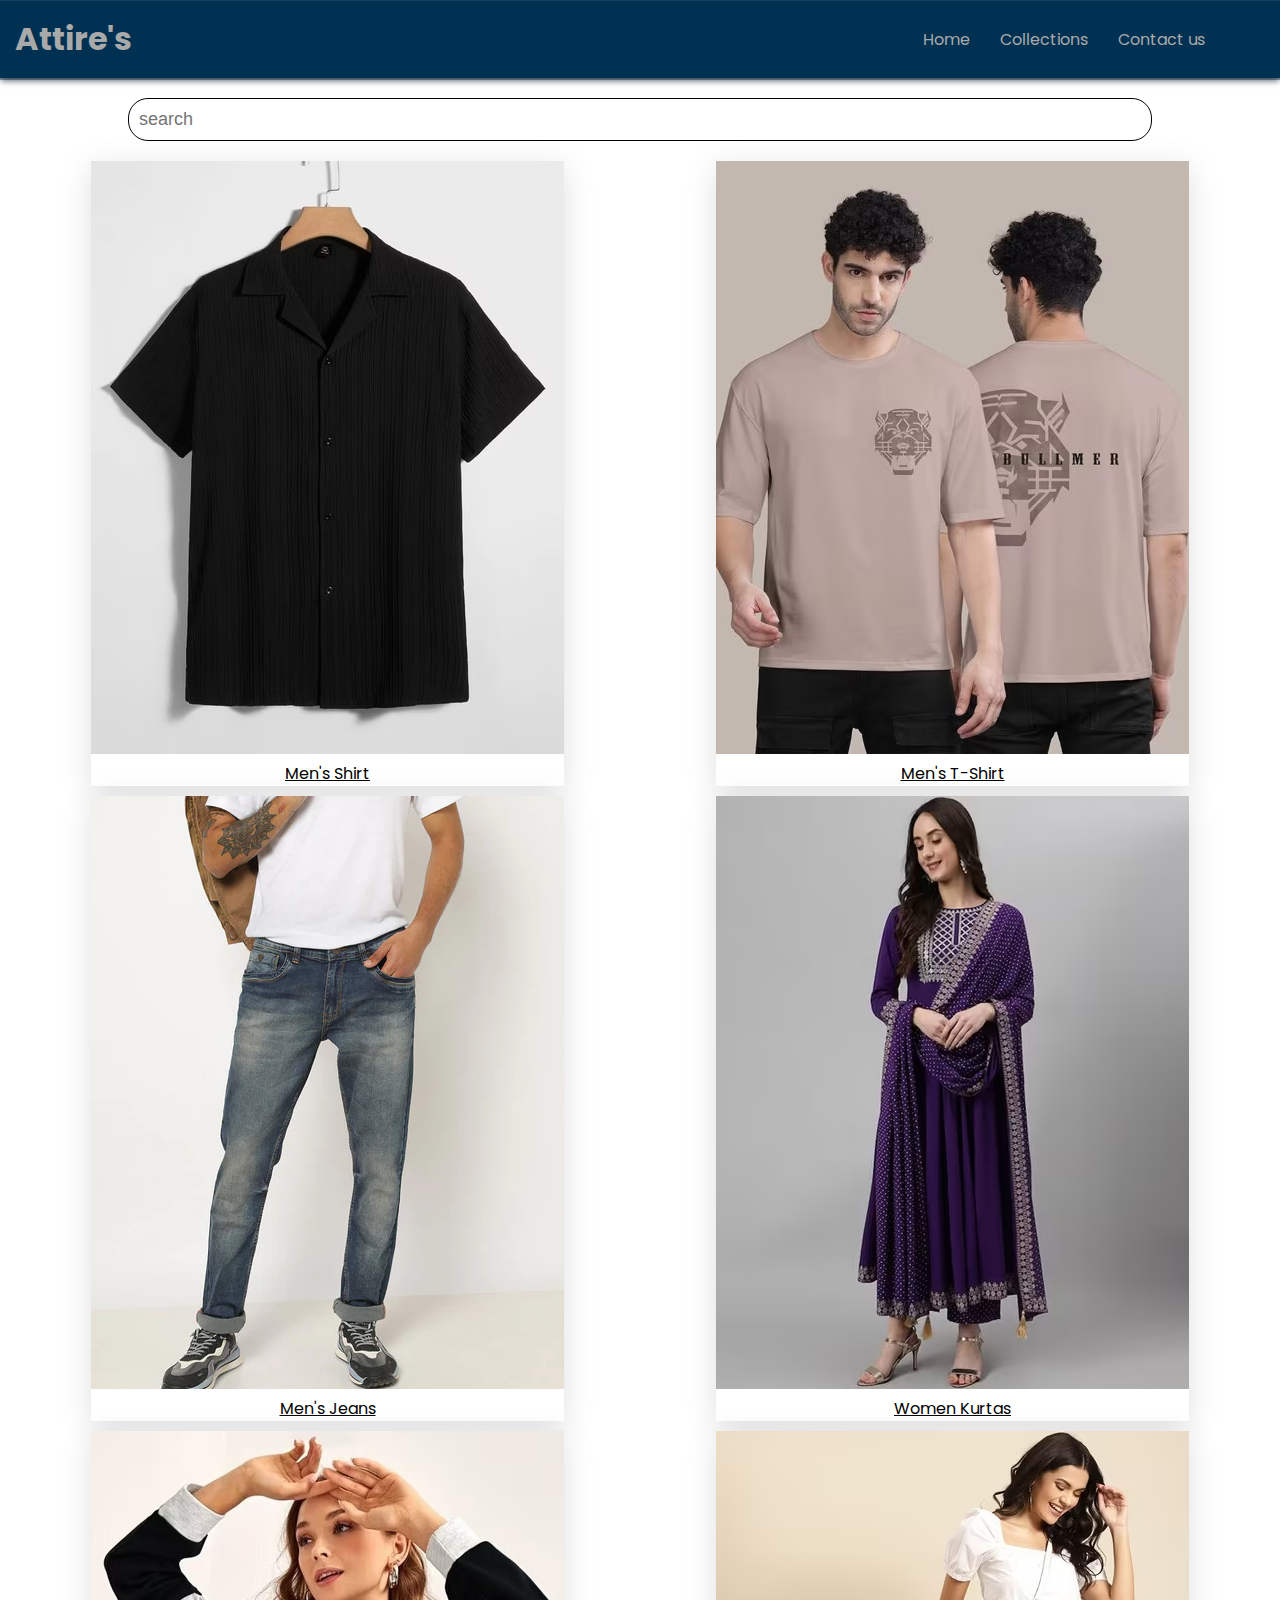
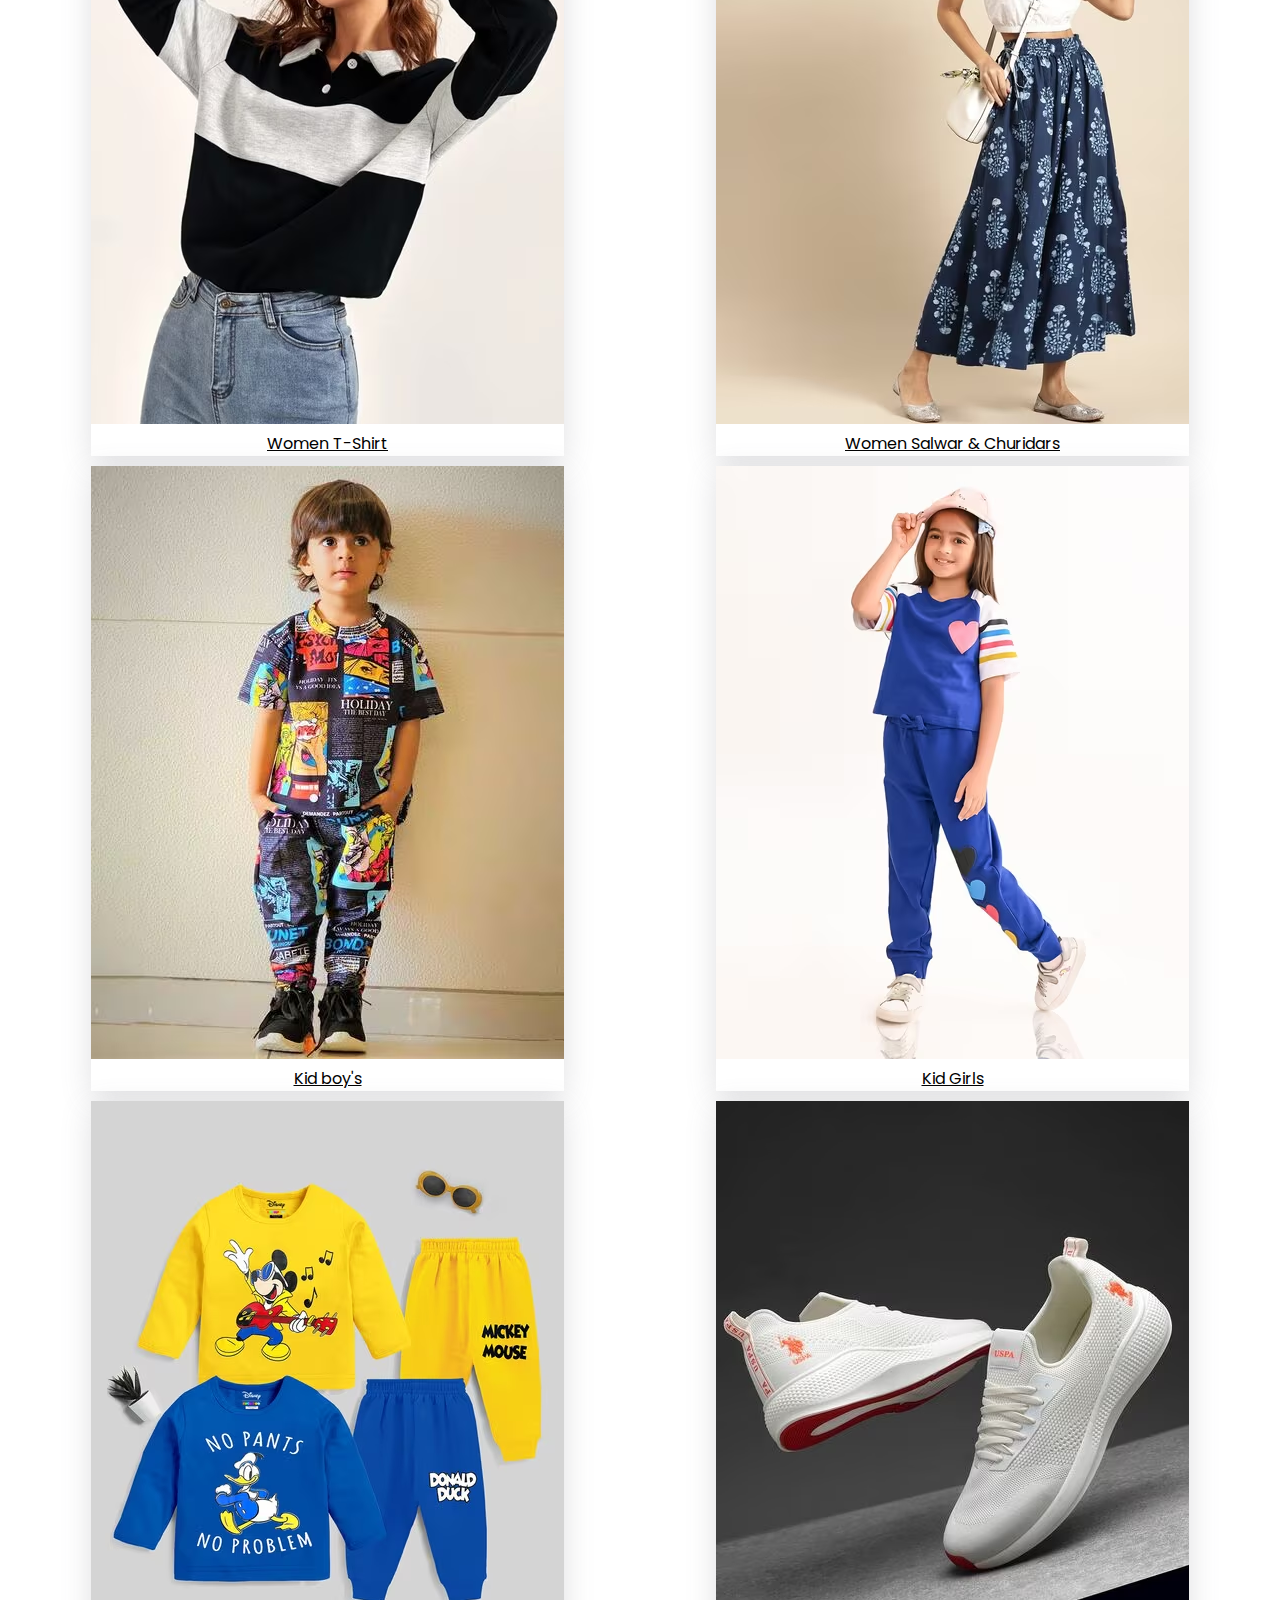
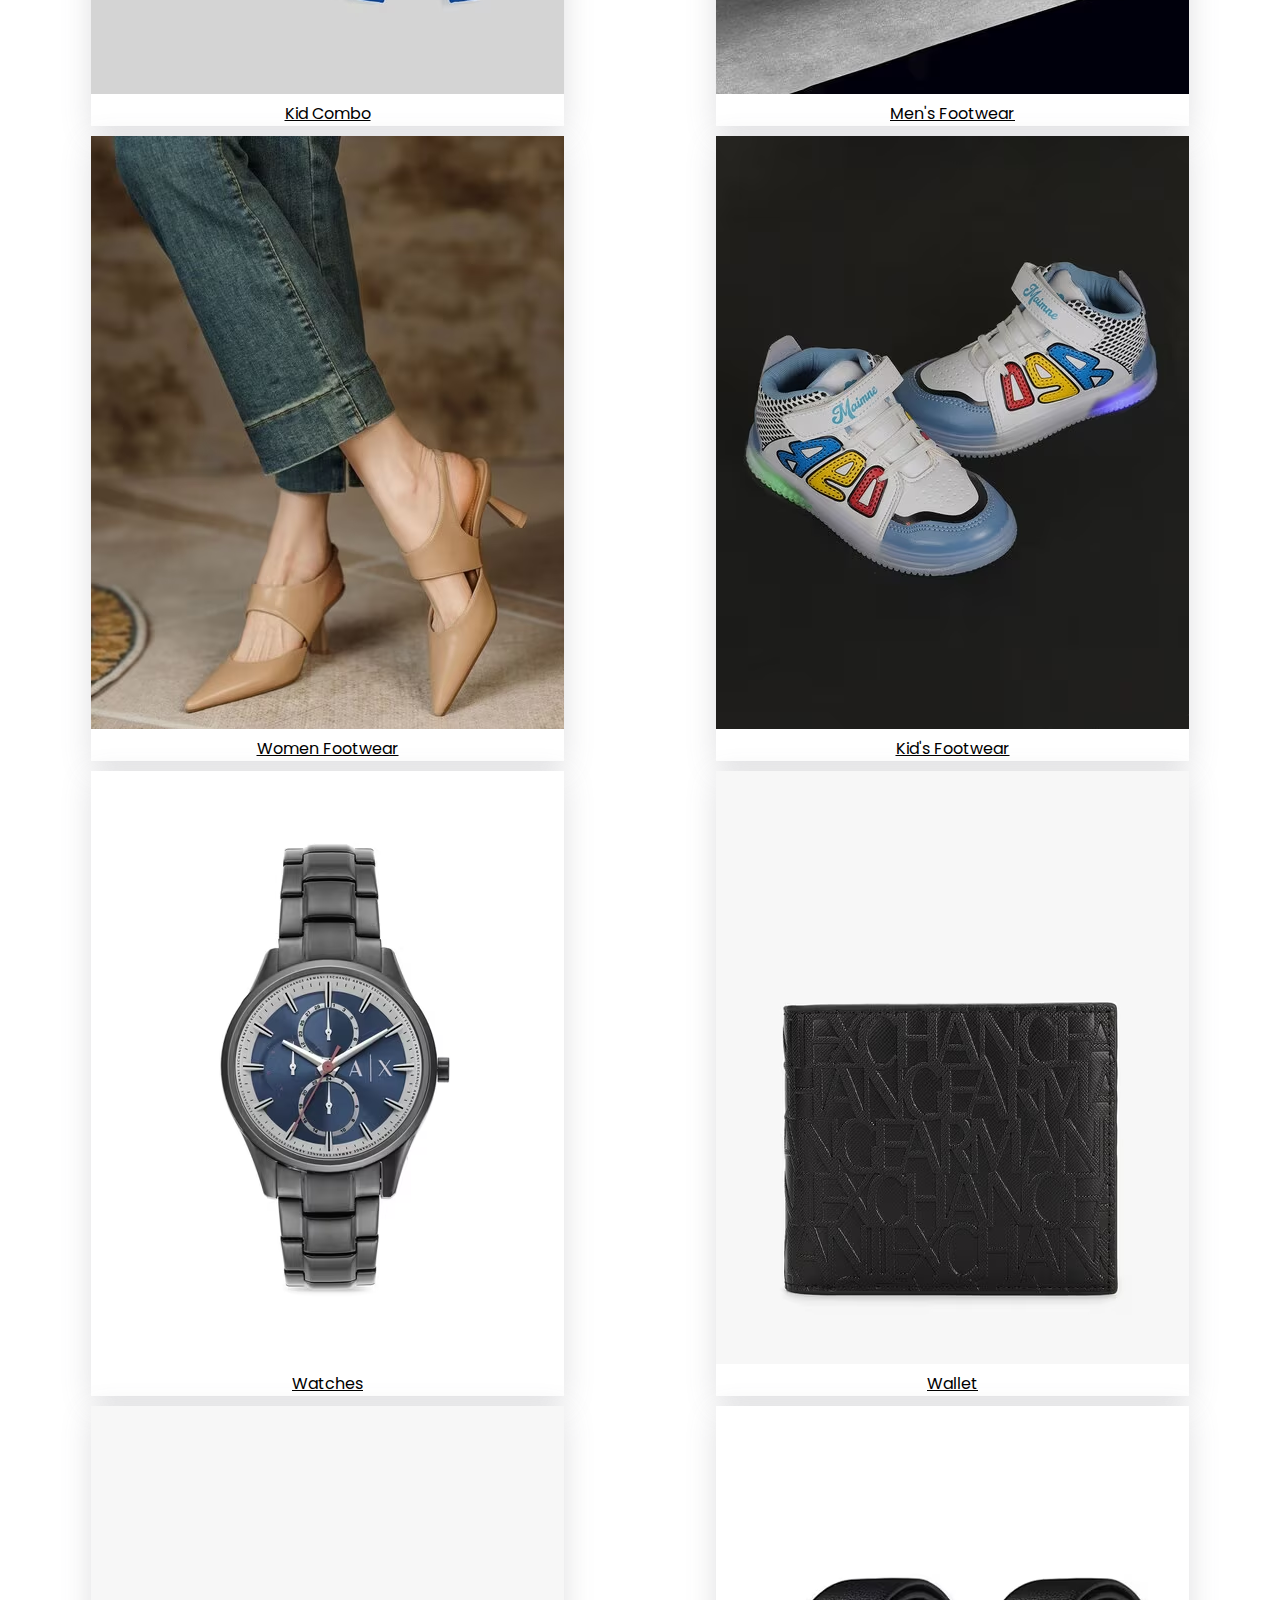
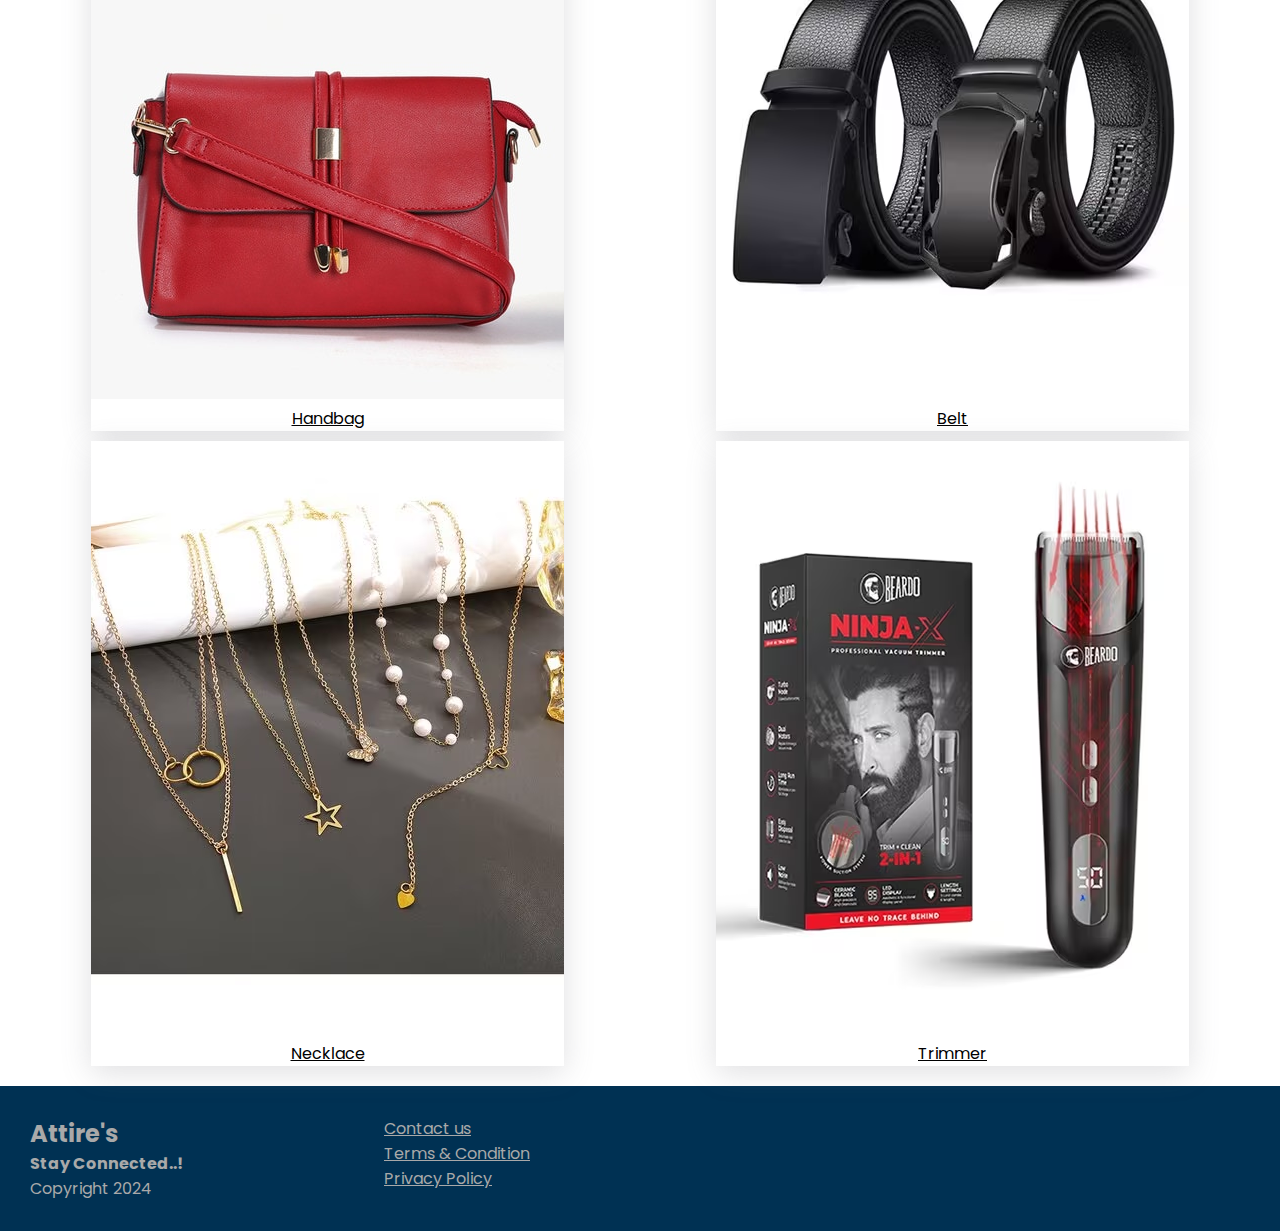
==== collections.html @ 5f5aa88a "Test" ====
<!DOCTYPE html>
<html lang="en">

<head>
    <meta charset="UTF-8">
    <meta name="viewport" content="width=device-width, initial-scale=1.0">
    <title>Attire's</title>

    <!-- Google fonts-->
    <link rel="preconnect" href="https://fonts.googleapis.com">
    <link rel="preconnect" href="https://fonts.gstatic.com" crossorigin>
    <link href="https://fonts.googleapis.com/css2?family=Poppins:wght@300;500&display=swap" rel="stylesheet">
    <!--link CSS-->
    <link rel="stylesheet" href="style.css">
    <link rel="stylesheet" href="https://cdnjs.cloudflare.com/ajax/libs/font-awesome/6.5.1/css/all.min.css"
        integrity="sha512-DTOQO9RWCH3ppGqcWaEA1BIZOC6xxalwEsw9c2QQeAIftl+Vegovlnee1c9QX4TctnWMn13TZye+giMm8e2LwA=="
        crossorigin="anonymous" referrerpolicy="no-referrer" />

</head>

<body>

    <!--Navigation-->
    <nav class="navbar">
        <h1>Attire's</h1>
        <div class="Navlinks">
            <p class="Navlinks"><a href="index.html">Home</a></p>
            <p class="Navlinks"><a href="collections.html">Collections</a></p>
            <p class="Navlinks"><a href="contactus.html">Contact us</a></p>
            <a><i class="fa-solid fa-cart-shopping"></i></a>
            <a><i class="fa-solid fa-user-injured"></i></i></a>

            <!--Navlinks responsive Bar-->
        </div>

        <div class="navlinks-responsive-bar" onclick="showNav()">
            <i class="fa-solid fa-bars-staggered"></i>
        </div>
    </nav>

    <!--Navigation bar for responsive-->
    <!--Navigation bar close button for responsive-->
    <div class="side-navbar">
        <p style="text-align: right;" onclick="closeNav()">
            <i class="fa-solid fa-circle-xmark"></i>
        </p>
        <!--Navigation links for responsive-->
        <div class="responsive-navigation-links">
            <p class="responsive-navigation-links"><a href="index.html">Home</a></p>
            <p class="responsive-navigation-links"><a href="collections.html">Collections</a></p>
            <p class="responsive-navigation-links"><a href="contactus.html">Contact us</a></p>

        </div>
    </div>
    <!--Collection-->
    <div class="Collections">
        <form class="Product-search">
            <input type="text" id="search" placeholder="search">
            <i class="fa-solid fa-magnifying-glass"></i>
        </form>
        <!--Products-->
        <div class="products-sec" id="product">
            <div class="Products">
                <p><a href="https://www.ajio.com/men-shirts/c/830216013" style="color: black;"><img src="Menshirt.jpg"
                            alt="Cloth">Men's Shirt</p></a>
            </div>
            <div class="Products">
                <p><a href="https://www.ajio.com/men-tshirts/c/830216014" style="color: black;"><img src="Mentshirt.jpg"
                            alt="Cloth">Men's T-Shirt</p></a>
            </div>
            <div class="Products">
                <p><a href="https://www.ajio.com/men-jeans/c/830216001" style="color: black;"><img src="jean.jpg"
                            alt="Cloth">Men's Jeans</p></a>
            </div>
            <div class="Products">

                <p><a href="https://www.ajio.com/c/830303011" style="color: black;"><img src="kurtawomen.jpg"
                            alt="Cloth">Women Kurtas</p></a>
            </div>
            <div class="Products">

                <p><a href="https://www.ajio.com/c/830309010" style="color: black;"><img src="womentshirt.jpg"
                            alt="Cloth">Women T-Shirt</p></a>
            </div>
            <div class="Products">

                <p><a href="https://www.ajio.com/c/830303002" style="color: black;"><img src="womensaree.jpg"
                            alt="Cloth">Women Salwar & Churidars</a></p>
            </div>
            <div class="Products">

                <p><a href="https://www.ajio.com/s/boys-shirts" style="color: black;"><img src="boykid.jpg"
                            alt="Cloth">Kid boy's</a></p>
            </div>
            <div class="Products">

                <p><a href="https://www.ajio.com/s/girls-dresses-frocks" style="color: black;"><img src="girlkid.jpg"
                            alt="Cloth">Kid Girls</a></p>
            </div>
            <div class="Products">

                <p><a href="https://www.ajio.com/baby-sets/c/830401015" style="color: black;"><img
                            src="girl&boycombo.jpg" alt="Cloth">Kid Combo</a></p>
            </div>
            <div class="Products">

                <p><a href="https://www.ajio.com/s/footwear-4792-56591" style="color: black;"><img src="mensfoot.jpg"
                            alt="Footwear">Men's Footwear</a></p>
            </div>
            <div class="Products">

                <p><a href="https://www.ajio.com/s/footwear-4792-56592" style="color: black;"><img src="womenfoot.jpg"
                            alt="Footwear">Women Footwear</p></a>
            </div>
            <div class="Products">

                <p><a href="https://www.ajio.com/s/fresh-arrivals-accessories-and-footwear-4111-71"
                        style="color: black;"><img src="kidsfoot.jpg" alt="Footwear">Kid's Footwear</a></p>
            </div>
            <div class="Products">

                <p><a href="https://www.ajio.com/s/men-watches-3991-40341" style="color: black;"> <img src="watch.jpg"
                            alt="Accessories">Watches</a></p>
            </div>
            <div class="Products">

                <p><a href="https://www.ajio.com/s/bags-and-wallets-4875-38751" style="color: black;"><img
                            src="wallet.jpg" alt="Accessories">Wallet</a></p>
            </div>
            <div class="Products">

                <p><a href="https://www.ajio.com/women-bags-belts-wallets/c/830301 " style="color: black;"> <img
                            src="handbag.jpg" alt="Accessories">Handbag</a></p>
            </div>
            <div class="Products">

                <p><a href="https://www.ajio.com/men-belts/c/830201007" style="color: black;"><img src="belt.jpg"
                            alt="Accessories">Belt</a></p>
            </div>
            <div class="Products">

                <p><a href="https://www.ajio.com/women-fashion-jewellery/c/830305" style="color: black;"><img
                            src="chain.jpg" alt="Accessories">Necklace</a></p>
            </div>
            <div class="Products">

                <p><a href="https://www.ajio.com/s/grooming-4384-57431" style="color: black;"><img src="trimmer.jpg"
                            alt="Gromming">Trimmer</p></a>
            </div>

        </div>
    </div>
    <!--Footer-->
    <div class="footer">
        <div class="footer-container">
            <div class="Footer-Box1">
                <h2 class="Footer-text">Attire's</h2>
                <p><b>Stay Connected..! </b> </p>
            </div>
            <div class="Footer-Icons">
                <a href="https://www.facebook.com/login/" style="color: darkgrey; text-decoration: none;"><i
                        class="fa-brands fa-facebook"></i></a>
                <a href="https://twitter.com/i/flow/login" style="color: darkgrey; text-decoration: none;"><i
                        class="fa-brands fa-twitter"></i></a>
                <a href="https://www.instagram.com/accounts/login/" style="color: darkgrey; text-decoration: none;"><i
                        class="fa-brands fa-instagram"></i></a>
                <i class="fa-brands fa-youtube"></i>
                <i class="fa-brands fa-google-play"></i>

            </div>
            <p>Copyright <i class="fa-regular fa-copyright"></i> 2024</p>
        </div>
        <div class="Footer-Links">
            <p><a href="contactus.html" style="color: darkgrey;"> Contact us</a></p>
            <p><a href="https://www.beyoung.in/terms-conditions" style="color: darkgrey;" target="_blank"> Terms &
                    Condition</a></p>
            <p><a href="https://www.beyoung.in/privacy-policy" style="color: darkgrey;" target="_blank"> Privacy
                    Policy</a></p>
        </div>

    </div>
    <script src="index.js"></script>
    <script src="collection.js"></script>

</body>

</html>
---- style.css ----
* {
    padding: 0;
    margin: 0;
    box-sizing: border-box;
}

/*font size for wholep pg*/
body {
    font-family: 'Poppins', sans-serif;
}

/*Navigation bar design*/
.navbar {
    display: flex;
    justify-content: space-between;
    align-items: center;
    padding: 15px;
    box-shadow: rgba(6, 24, 44, 0.4) 0px 0px 0px 2px, rgba(6, 24, 44, 0.65) 0px 4px 6px -1px, rgba(255, 255, 255, 0.08) 0px 1px 0px inset;
    background-color: #003153;
    color: darkgrey;

}

/*navigation links alone*/
.Navlinks {
    display: flex;
    column-gap: 30px;

}

/*navigation links text design*/
.Navlinks a {
    text-decoration: none;
    color: darkgrey;
}

/*navigation hover design*/

.Navlinks a:hover {
    text-decoration: underline;
    color: black;
}

/*\nav bar is not showing when the screen size is full*/
.navlinks-responsive-bar {
    display: none;

}

/*Responsive navbar links design*/

.side-navbar {
    background-color: white;
    box-shadow: rgba(67, 71, 85, 0.27) 0px 0px 0.25em, rgba(90, 125, 188, 0.05) 0px 0.25em 1em;
    width: 50%;
    height: 100%;
    position: fixed;
    top: 0;
    left: -60%;
    padding: 20px;
    color: black;
    transition: 1s;

}

/*Responsive navbar links*/
.responsive-navigation-links {
    margin-bottom: 25px;
}

/*Responsive navbar links text color*/
.responsive-navigation-links a {
    text-decoration: none;
    color: black;
}

/*navigation hover design*/

.responsive-navigation-links a:hover {
    text-decoration: underline;
    color: black;
}

/*Header content */
.header {
    display: flex;
    justify-content: center;
    gap: 50px;
    padding: 50px;
}

/*header content arragement*/
.Headerbtn {

    padding-left: 15px;
    padding-top: 15px;
    padding-bottom: 15px;
    padding-right: 15px;
    margin-top: 10px;
    background-color: #003153;
    color: white;
    border-radius: 10px;
}

img {
    display: flexbox;
}

/*headercontent background*/
.headercontent {
    background-color: ghostwhite;
    box-shadow: rgba(0, 0, 0, 0.35) 0px 5px 15px;
    padding-left: 30px;
    padding-top: 30px;
    padding-bottom: 30px;
    padding-right: 30px;
    margin-bottom: 10px;

}

/*Newarrival Text*/
.newarrivaltext {
    display: flex;
    justify-content: center;
    gap: 50px;
    padding: 30px;
}

/*Newarrival SubText*/
.arrivalsubtext {
    display: flex;
    justify-content: center;
    padding-bottom: 10px;
    padding-top: -50px;
    font-size: large;
    font-family: 'Segoe UI', Tahoma, Geneva, Verdana, sans-serif;
}

.New-Arrival {
    display: flex;
    justify-content: space-around;
    flex-wrap: wrap;
    padding-bottom: 5px;
}

.New-Arrival-Container {
    position: relative;
    flex-basis: 10%;
    bottom: 30%;
    align-items: center;
    padding-bottom: 10px;
    flex-direction: column;
    text-align: center;
}

.New-Arrival button {
    padding-left: 10%;
    padding-top: 5%;
    padding-bottom: 5%;
    padding-right: 10%;
    margin-top: 10px;
    position: absolute;
    background-color: white;
    color: black;
    top: 80%;
    left: 30%;
    border-radius: 10px;
    border: none;
    text-decoration: none;

}

.newsletter {
    display: flex;
    flex-direction: column;
    align-items: center;
    background-image: url(footerbg.jpg);
    background-repeat: no-repeat;
    background-size: 100%;
    padding-left: 8%;
    padding-top: 10%;
    padding-bottom: 3%;
    padding-right: 10%;
    margin-top: 10px;

}

.newsletter input {
    padding: 15px;
    margin-bottom: 10px;
    width: 50vw;
    border: solid;

}

.newsletter button {
    padding-left: 15%;
    padding-top: 10%;
    padding-bottom: 10%;
    padding-right: 20%;
    margin-top: 10px;
    background-color: black;
    color: white;
    border-radius: 30px;
    border: none;

}

.footer {
    margin-top: 0px;
    padding: 30px;
    display: flex;
    background-color: #003153;
    color: darkgrey;


}

.Footer-Links {
    padding-right: 10px;
    padding-left: 200px;
    padding-top: -3px;
    padding-bottom: 10px;
    background-color: #003153;
    color: darkgrey;
    text-decoration: none;
    line-break: normal;
}

.Collections {
    margin-top: 20px;


}

.Product-search {
    width: 80%;
    border: solid black 1px;
    border-radius: 20px;
    display: flex;
    justify-content: space-between;
    align-items: center;
    margin: auto;
    padding: 10px;

}

.Product-search input {
    border: none;
    background-color: transparent;
    border-radius: 10px;
    width: 100%;
    font-size: large;
    font-family: sans-serif;
}

.Product-search input:focus {
    outline: none;
}

.products-sec {
    padding: 20px;
    display: flex;
    gap: 10px;
    flex-wrap: wrap;
    justify-content: space-around;

}

.Products {
    text-align: center;
    flex-basis: 20px;
    box-shadow: rgba(100, 100, 111, 0.2) 0px 7px 29px 0px;
}

.products img {
    border-radius: 20px;
}

.contactus {
    background-color: #003153;
    width: 550px;
    padding-left: 8%;
    padding-top: 5%;
    padding-bottom: 5%;
    padding-right: 10%;
    margin-top: 20px;
    margin-bottom: 20px;
    color: white;
    text-align: start;
    border-radius: 10px;
}

.contactus input {
    width: 110%;
    border-radius: 10px;
    display: flex;
    justify-content: center;
    align-items: start;
    margin: auto;
    padding-top: 10px;
    padding-right: 20px;
    padding-left: 5px;
    padding-bottom: 10px;
    gap: 80px;
}

.Contactdetails input#Message {
    margin-bottom: 10px;
    padding-bottom: 80px;
    /* Adjust the value as needed */
}

.contactus button {
    width: 25%;
    border: solid black 1px;
    border-radius: 25px;
    display: flex;
    justify-content: space-around;
    align-items: center;
    margin: auto;
    padding: 10px;
    text-align: center;
    cursor: pointer;
}

.Submission {
    display: flex;
    flex-direction: column;
    align-items: center;
    padding-left: 15px;
    padding-top: 200px;
    padding-bottom: 250px;
    padding-right: 15px;
    margin-top: 10px;

}

.Subscribe {
    display: flex;
    flex-direction: column;
    align-items: center;
    padding-left: 15px;
    padding-top: 200px;
    padding-bottom: 250px;
    padding-right: 15px;
    margin-top: 10px;
}




/*media query*/
/*whenever reducing the screen the links should be disppearing and the bar should be shown*/

@media screen and (max-width:650px) {
    .navlinks-responsive-bar {
        display: block;
    }

    .Navlinks {
        display: none;
    }

    .headerimg {
        display: none;
    }
}
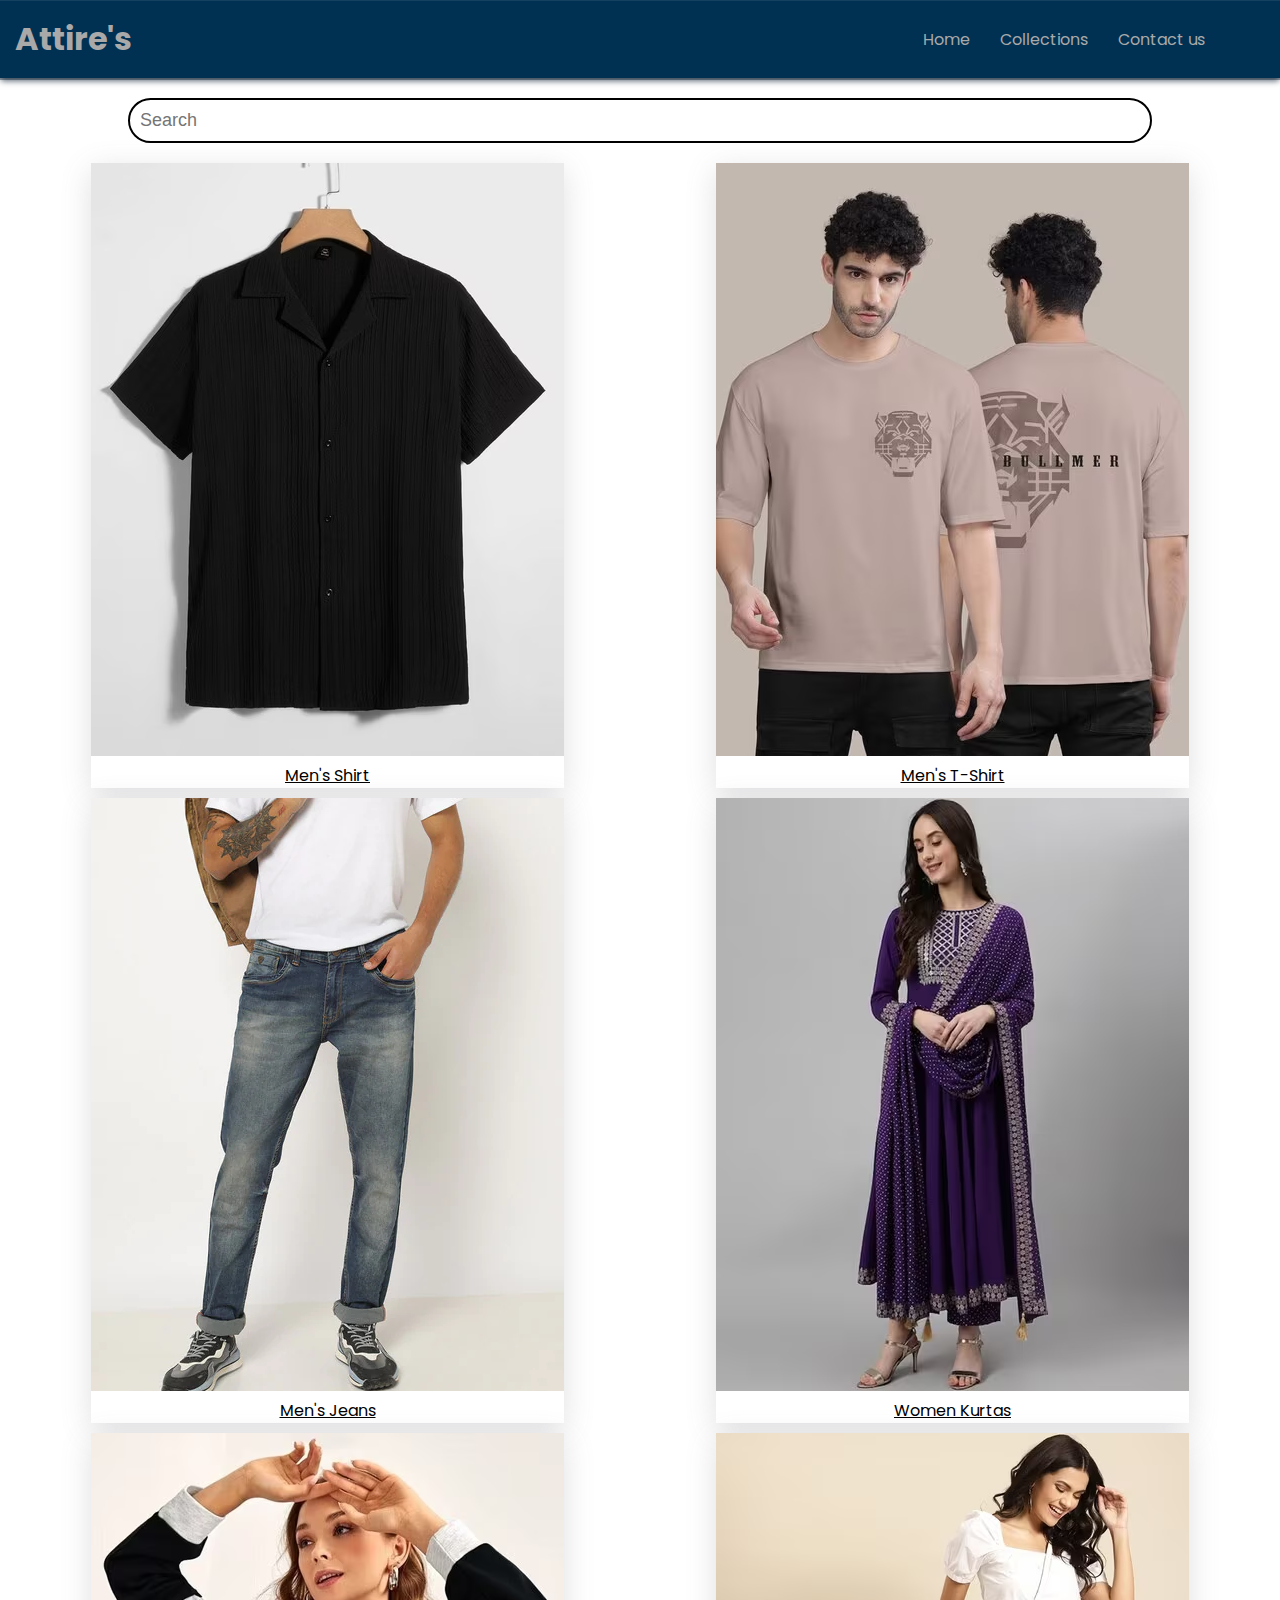
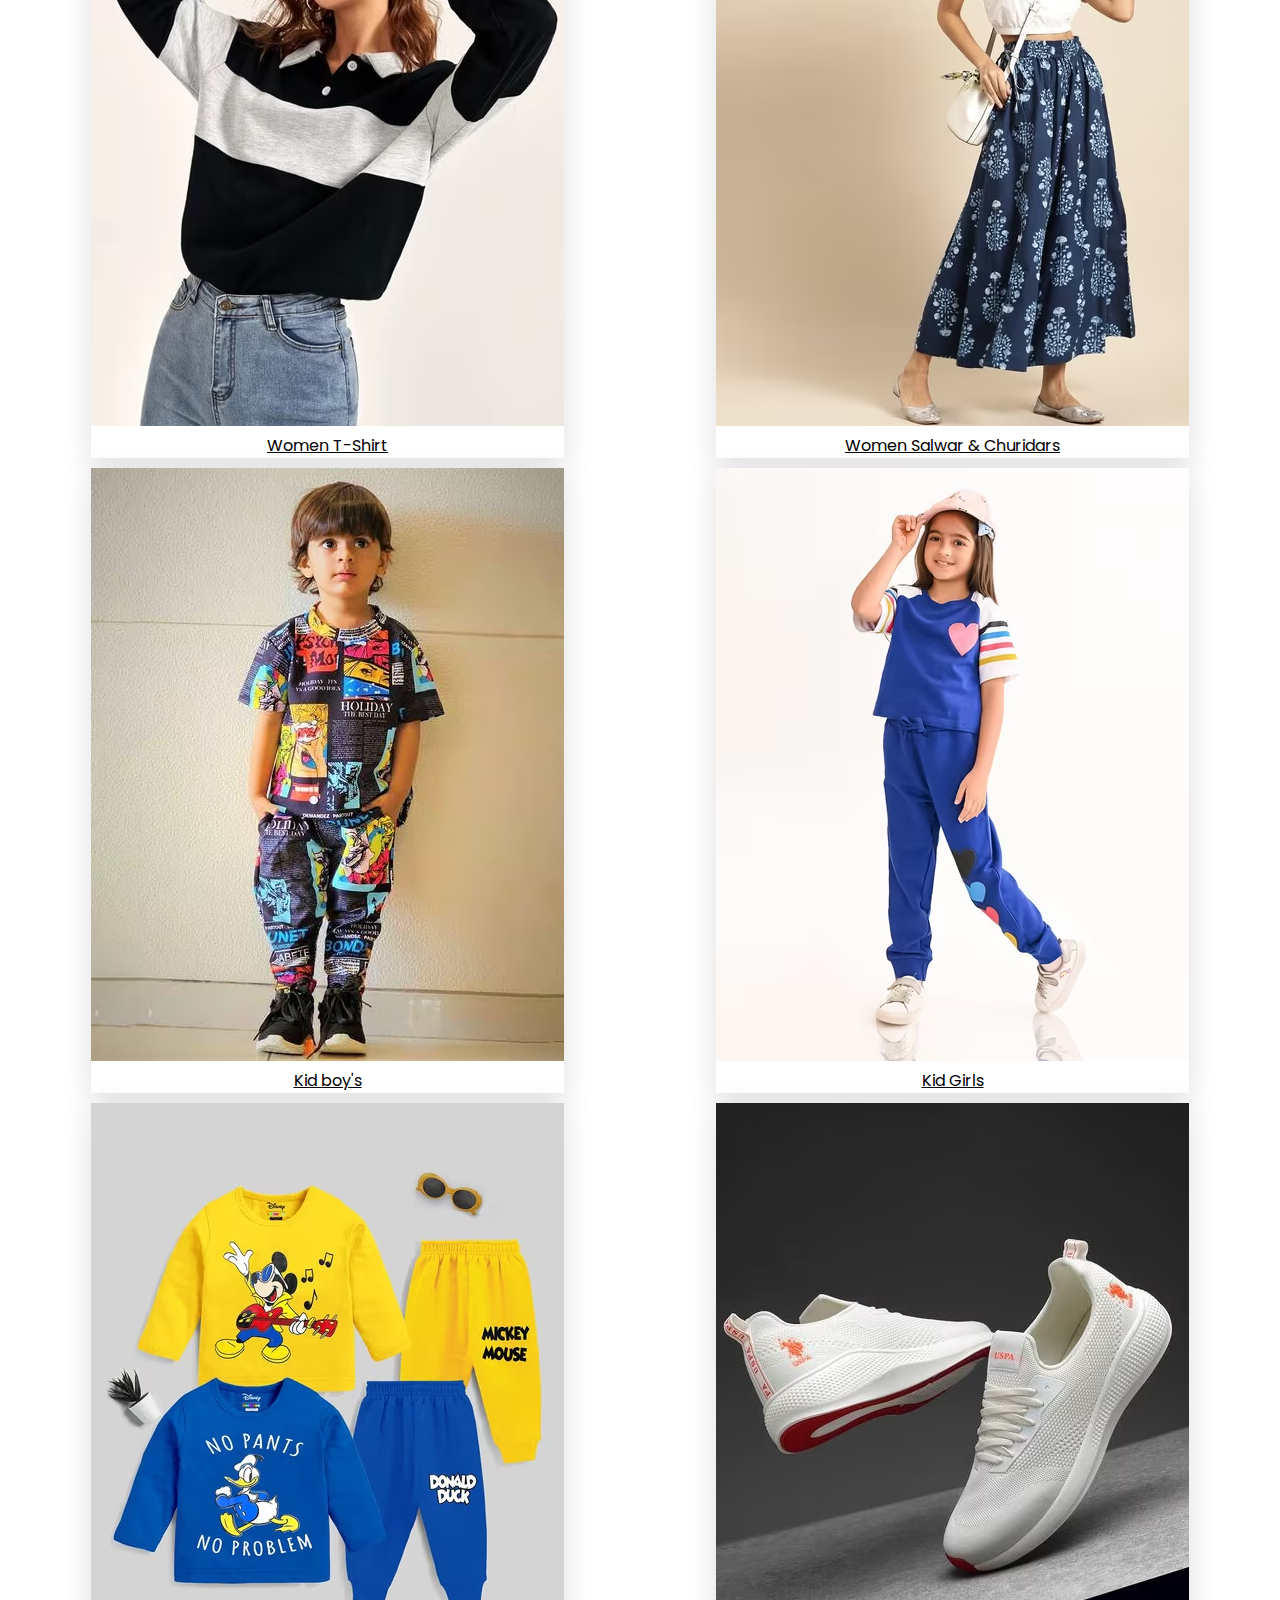
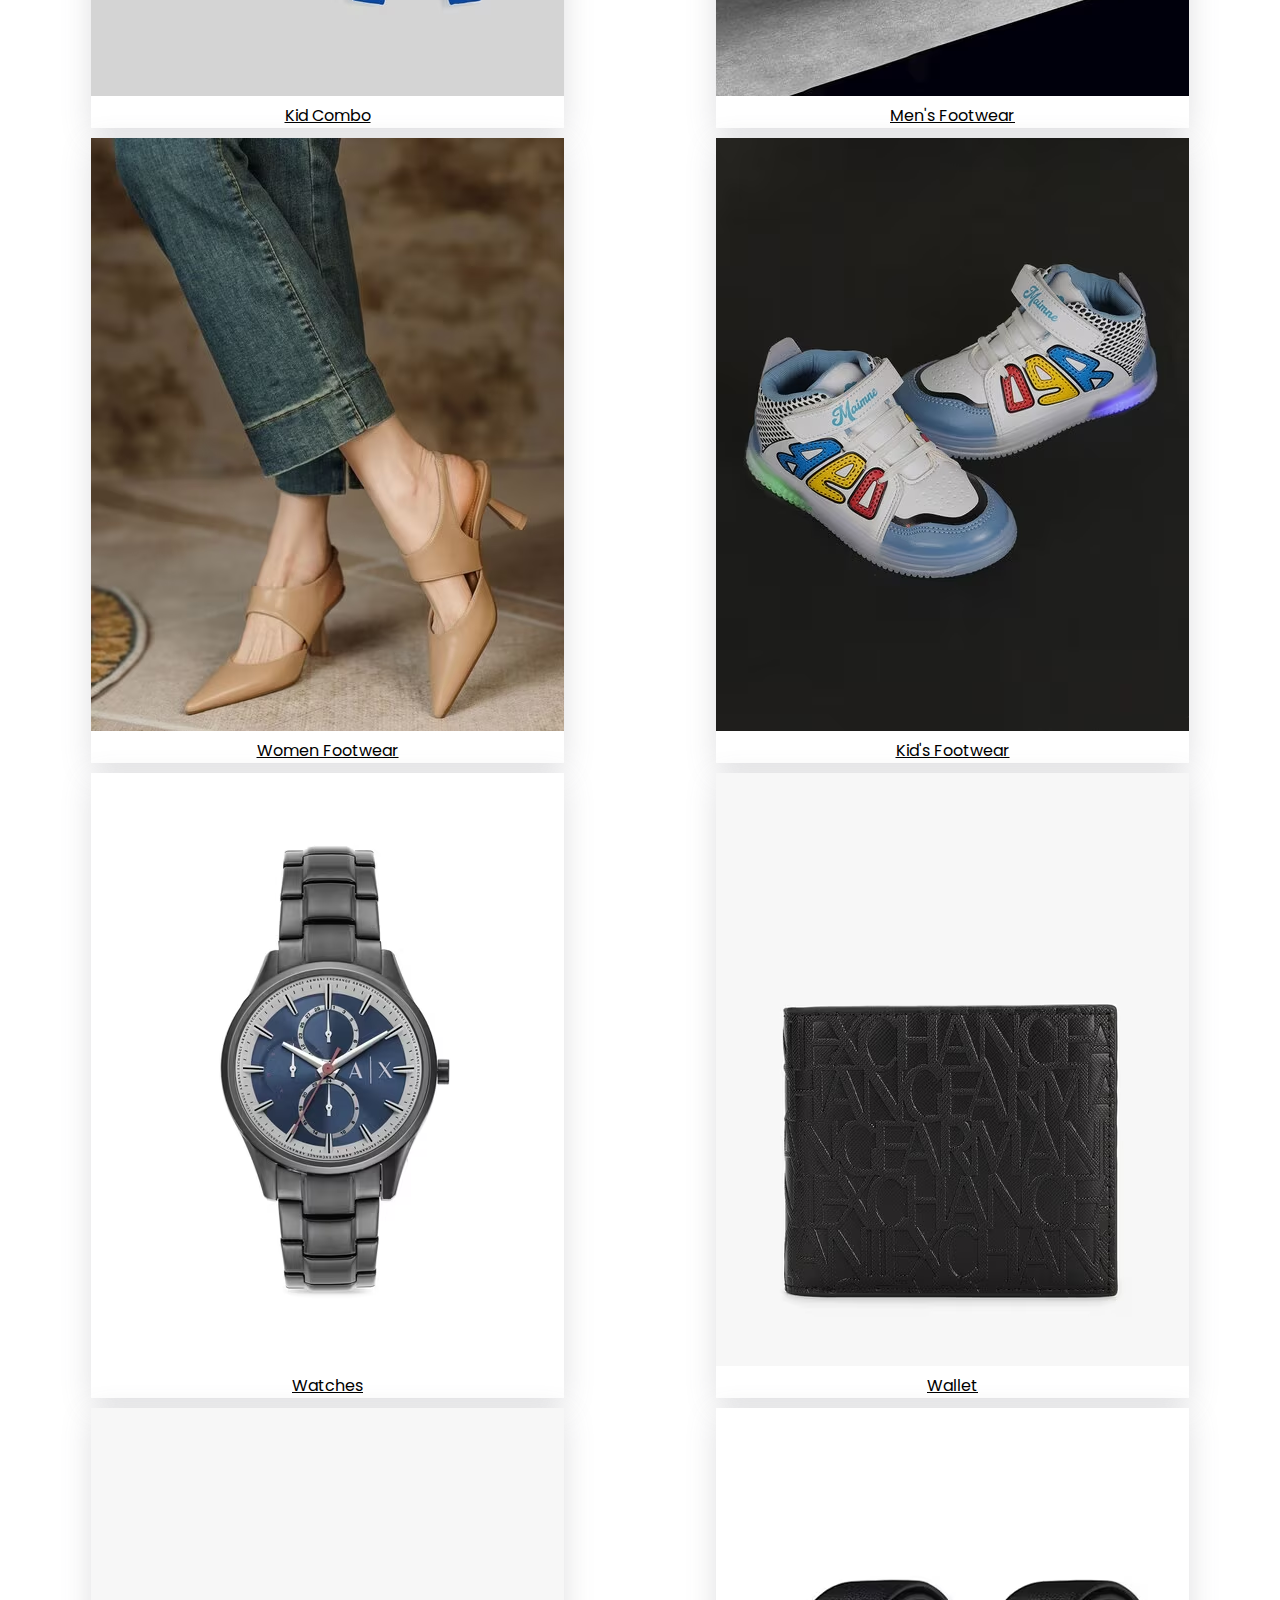
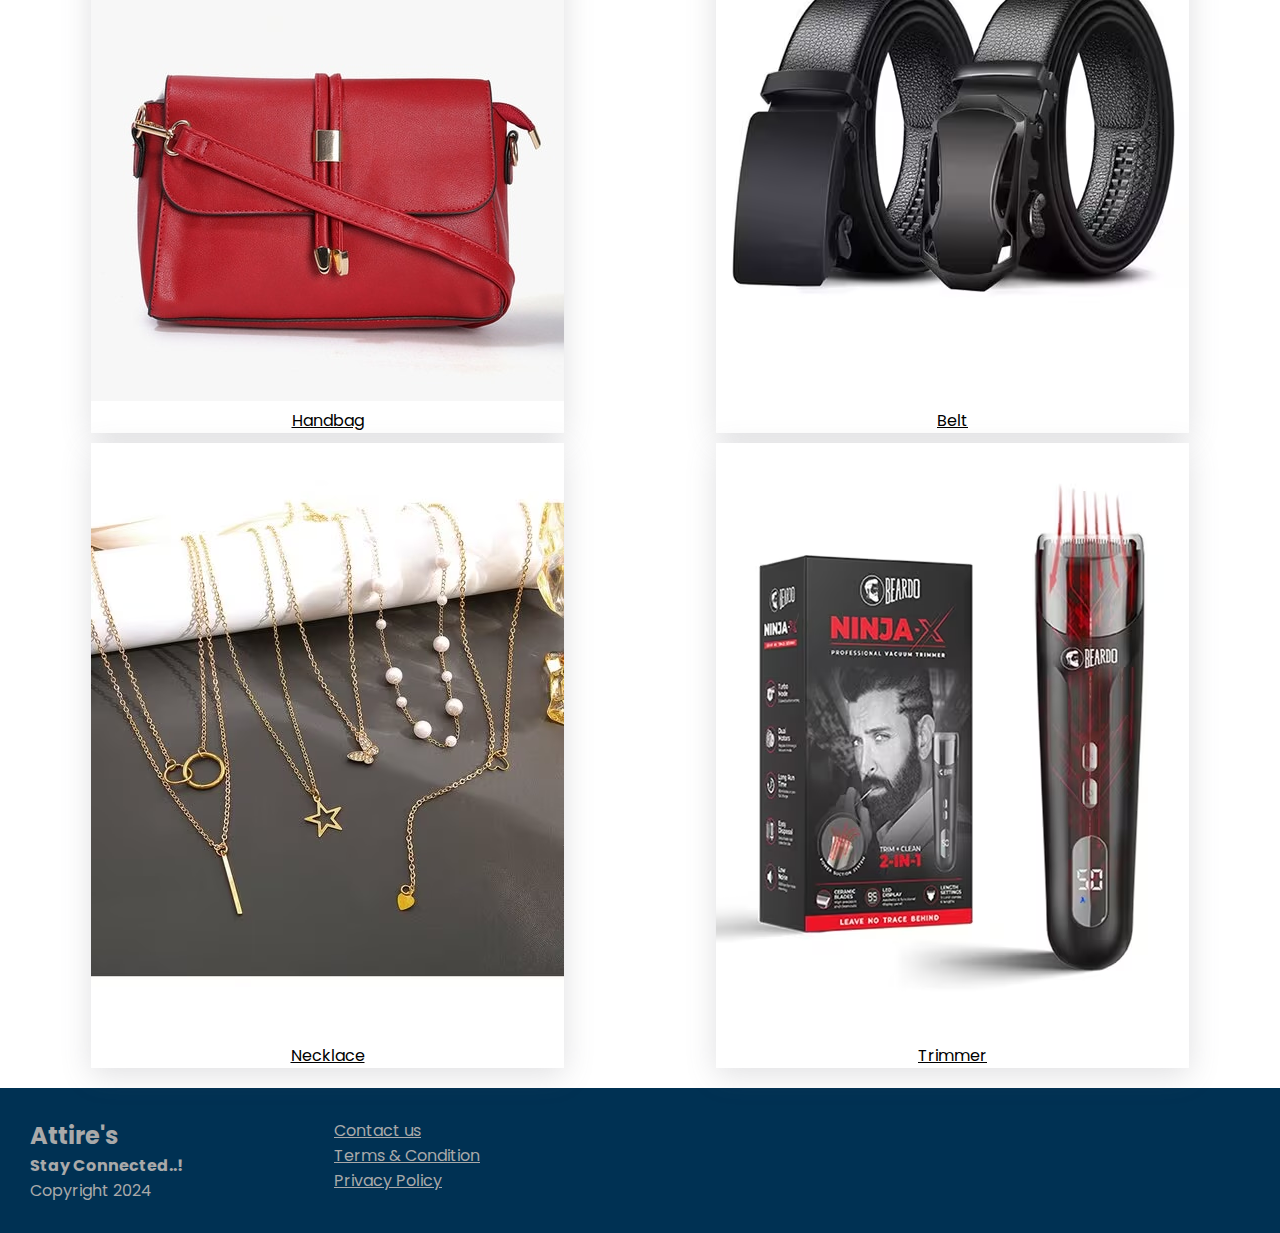
==== commit 462d9ec8: "changes" ====
--- a/collections.html
+++ b/collections.html
@@ -28,7 +28,7 @@
             <p class="Navlinks"><a href="collections.html">Collections</a></p>
             <p class="Navlinks"><a href="contactus.html">Contact us</a></p>
             <a><i class="fa-solid fa-cart-shopping"></i></a>
-            <a><i class="fa-solid fa-user-injured"></i></i></a>
+            <a href="Signinpage.html"><i class="fa-solid fa-user-injured"></i></a>
 
             <!--Navlinks responsive Bar-->
         </div>
@@ -49,13 +49,14 @@
             <p class="responsive-navigation-links"><a href="index.html">Home</a></p>
             <p class="responsive-navigation-links"><a href="collections.html">Collections</a></p>
             <p class="responsive-navigation-links"><a href="contactus.html">Contact us</a></p>
+            <p class="responsive-navigation-links"><a href="Signinpage.html">Sign In</a></p>
 
         </div>
     </div>
     <!--Collection-->
     <div class="Collections">
         <form class="Product-search">
-            <input type="text" id="search" placeholder="search">
+            <input type="text" id="search" placeholder="Search">
             <i class="fa-solid fa-magnifying-glass"></i>
         </form>
         <!--Products-->
@@ -171,10 +172,10 @@
             <p>Copyright <i class="fa-regular fa-copyright"></i> 2024</p>
         </div>
         <div class="Footer-Links">
-            <p><a href="contactus.html" style="color: darkgrey;"> Contact us</a></p>
-            <p><a href="https://www.beyoung.in/terms-conditions" style="color: darkgrey;" target="_blank"> Terms &
+            <p><a href="contactus.html" style="color: darkgrey;" target="_blank"> Contact us</a></p>
+            <p><a href="E:\Ganeshram\Attire's\public\Terms&Condt.html" style="color: darkgrey;" target="_blank"> Terms &
                     Condition</a></p>
-            <p><a href="https://www.beyoung.in/privacy-policy" style="color: darkgrey;" target="_blank"> Privacy
+            <p><a href="E:\Ganeshram\Attire's\public\privacy.html" style="color: darkgrey;" target="_blank"> Privacy
                     Policy</a></p>
         </div>
 
--- a/style.css
+++ b/style.css
@@ -59,7 +59,8 @@
     left: -60%;
     padding: 20px;
     color: black;
-    transition: 1s;
+    transition: 0.5s;
+    z-index: 9;
 
 }
 
@@ -151,6 +152,8 @@
     padding-bottom: 10px;
     flex-direction: column;
     text-align: center;
+    max-width: 100%;
+ 
 }
 
 .New-Arrival button {
@@ -207,9 +210,12 @@
 }
 
 .footer {
+    width: 100%;
     margin-top: 0px;
     padding: 30px;
     display: flex;
+    justify-content: flex-start;
+    gap: 150px;
     background-color: #003153;
     color: darkgrey;
 
@@ -217,10 +223,6 @@
 }
 
 .Footer-Links {
-    padding-right: 10px;
-    padding-left: 200px;
-    padding-top: -3px;
-    padding-bottom: 10px;
     background-color: #003153;
     color: darkgrey;
     text-decoration: none;
@@ -235,8 +237,8 @@
 
 .Product-search {
     width: 80%;
-    border: solid black 1px;
-    border-radius: 20px;
+    border: solid black 2px;
+    border-radius: 30px;
     display: flex;
     justify-content: space-between;
     align-items: center;
@@ -276,23 +278,26 @@
 .products img {
     border-radius: 20px;
 }
-
+.contactus-container{
+    display: flex;
+    align-items: center;
+    justify-content: center;
+    flex-direction: row;
+    
+
+}
 .contactus {
     background-color: #003153;
-    width: 550px;
-    padding-left: 8%;
-    padding-top: 5%;
-    padding-bottom: 5%;
-    padding-right: 10%;
-    margin-top: 20px;
-    margin-bottom: 20px;
+    width: 50%;
+    padding: 5% 10% 5% 8%;
+    margin: 20px 10px 20px 10px;
     color: white;
     text-align: start;
     border-radius: 10px;
 }
 
 .contactus input {
-    width: 110%;
+    width: 100%;
     border-radius: 10px;
     display: flex;
     justify-content: center;
@@ -347,7 +352,67 @@
     margin-top: 10px;
 }
 
-
+.Terms-conditions{
+    align-content: center;
+    margin: auto;
+    padding: 10px 0px 10px 10px;
+    justify-content: center;
+    gap: 5%;
+}
+
+.privacy-policy-container{
+    align-content: center;
+    margin: auto;
+    padding: 10px 0px 10px 10px;
+    justify-content: center;
+    gap: 5%;
+
+}
+
+#form{
+    width: 400px;
+    margin: 15vh auto 15vh auto;
+    background-color: #003153;
+    padding: 20px;
+    color:darkgrey;
+    border-radius: 15px;
+
+}
+#form .sign{
+    text-align: center;
+}
+
+#form .icons{
+    display: flex;
+    justify-content: center;
+    gap: 5%;
+    margin: 10px;
+}
+
+.contact{
+    text-align: center;
+    margin: 10px;
+    font-size: medium;
+}
+
+.contact #num{
+    padding: 0px 15px 0px 15px;
+}
+
+
+#button{
+    background-color: white;
+    border: none;
+    padding: 10px 5px 10px 5px;
+    border-radius: 10px;
+    margin: 15px;
+    width: 50%;
+    cursor: pointer;
+    font-weight: 600;
+    color: black;
+    
+
+}
 
 
 /*media query*/
@@ -365,4 +430,25 @@
     .headerimg {
         display: none;
     }
+
+    .footer {
+        width: 100%;
+        margin-top: 0px;
+        padding: 30px;
+        display: flex;
+        justify-content: space-between;
+        gap: 10px;
+        background-color: #003153;
+        color: darkgrey;
+    
+    
+    }
+    
+    .Footer-Links {
+        background-color: #003153;
+        color: darkgrey;
+        text-decoration: none;
+        line-break: normal;
+    }
+
 }